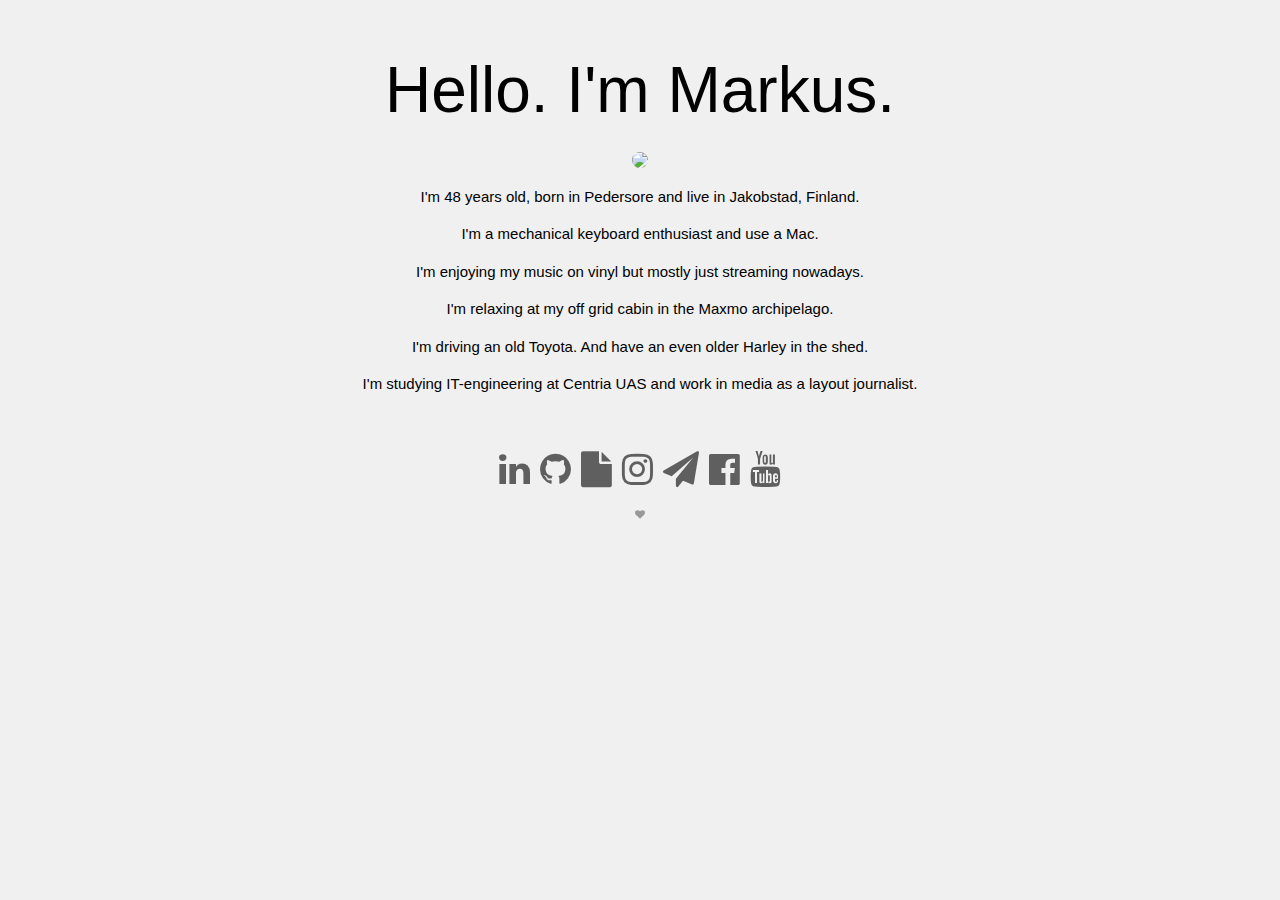
==== index.html @ f8335853 "removed a link" ====
<!DOCTYPE html>
<html lang="en">

<head>
  <title>Personal website of Markus Bjorklund</title>
  <meta charset="utf-8">
  <meta name="viewport" content="width=device-width, initial-scale=1">
  <meta name="author" content="Markus Bjorklund">
  <link rel="stylesheet" href="css/auto-darkmode.css">
  <link rel="stylesheet" href="https://cdnjs.cloudflare.com/ajax/libs/font-awesome/4.7.0/css/font-awesome.min.css">
  <script type='text/javascript' src='https://ajax.googleapis.com/ajax/libs/jquery/3.3.1/jquery.min.js'></script>
</head>

<body>
  <div class="w3-container w3-content w3-center w3-padding-32">
    <h1 class="w3-jumbo">Hello. I'm Markus.</h1>
    <img width="200" class="w3-circle"
      src="https://s.gravatar.com/avatar/b4f90602a82a214c542271c9eff09ada?s=460" />
    <p>I'm <span id="age"></span> years old, born in Pedersore and live in Jakobstad, Finland.</p>
    <p>I'm a mechanical keyboard enthusiast and use a Mac.</p>
    <p>I'm enjoying my music on vinyl but mostly just streaming nowadays.</p>
    <p>I'm relaxing at my off grid cabin in the Maxmo archipelago.</p>
    <p>I'm driving an old Toyota. And have an even older Harley in the shed.</p>
    <p>I'm studying IT-engineering at Centria UAS and work in media as a layout journalist.</p>
  </div> 
  <div class="w3-container w3-center w3-opacity w3-xxlarge">
    <a href="https://www.linkedin.com/in/markus-bjorklund/" title="connect with me on linkedin"><i
        class="fa fa-linkedin w3-hover-opacity"></i></a>
    <a href="https://github.com/markusbjorklund" title="my github"><i class="fa fa-github w3-hover-opacity"></i></a>
    <a href="https://markusbjorklund.com/cv/" title="check out my CV"><i class="fa fa-file w3-hover-opacity"></i></a>
    <a href="https://www.instagram.com/markus__bjorklund/" title="this is my insta"><i class="fa fa-instagram w3-hover-opacity"></i></a>
    <a href="https://forms.gle/fPZAdeMTQ2A7Gs5d6" title="send me a message"><i class="fa fa-paper-plane w3-hover-opacity"></i></a>
    <!-- <a href="https://twitter.com/markusbjorklund" title="mostly just retweeting things"><i class="fa fa-twitter w3-hover-opacity"></i></a> -->
    <a href="https://www.facebook.com/markusbjorklunddotcom" title="my face on the book"><i
        class="fa fa-facebook-official w3-hover-opacity"></i></a>
    <a href="https://www.youtube.com/user/markusbjorklund" title="doing a lot more watching than uploading"><i class="fa fa-youtube w3-hover-opacity"></i></a>
    <p class="w3-tiny w3-tooltip w3-opacity"><i class="fa fa-heart"></i> <span class="w3-text">powered by <a href="https://www.w3schools.com/w3css/default.asp" target="_blank">w3.css</a> | hosted on <a href="https://pages.github.com/" target="_blank">github</a> | protected by <a href="https://www.cloudflare.com/" target="_blank">cloudflare</a> | made on a <a href="https://everymac.com/systems/apple/macbook-air/specs/macbook-air-m1-8-core-7-core-gpu-13-retina-display-2020-specs.html" target="_blank">Mac</a></span></p>
  </div> 
  <script type="text/javascript" src="js/markusbjorklunddotcom.js"></script>
  <script>document.getElementById("age").innerHTML = getAge("1978/01/13");</script>
</body>

</html>
---- css/auto-darkmode.css ----
@import "w3.css";
body {
  color: black;
  background-color: hsl(0, 0%, 94%);
}

img {
  filter: grayscale(0%);
  /*opacity: 0.8;*/
}

@media (prefers-color-scheme: dark) {
  body {
    color: #dcdcdc;
    background-color: #151617;
  }

  img {
    filter: grayscale(100%);
    /*opacity: 0.8;*/
  }
}
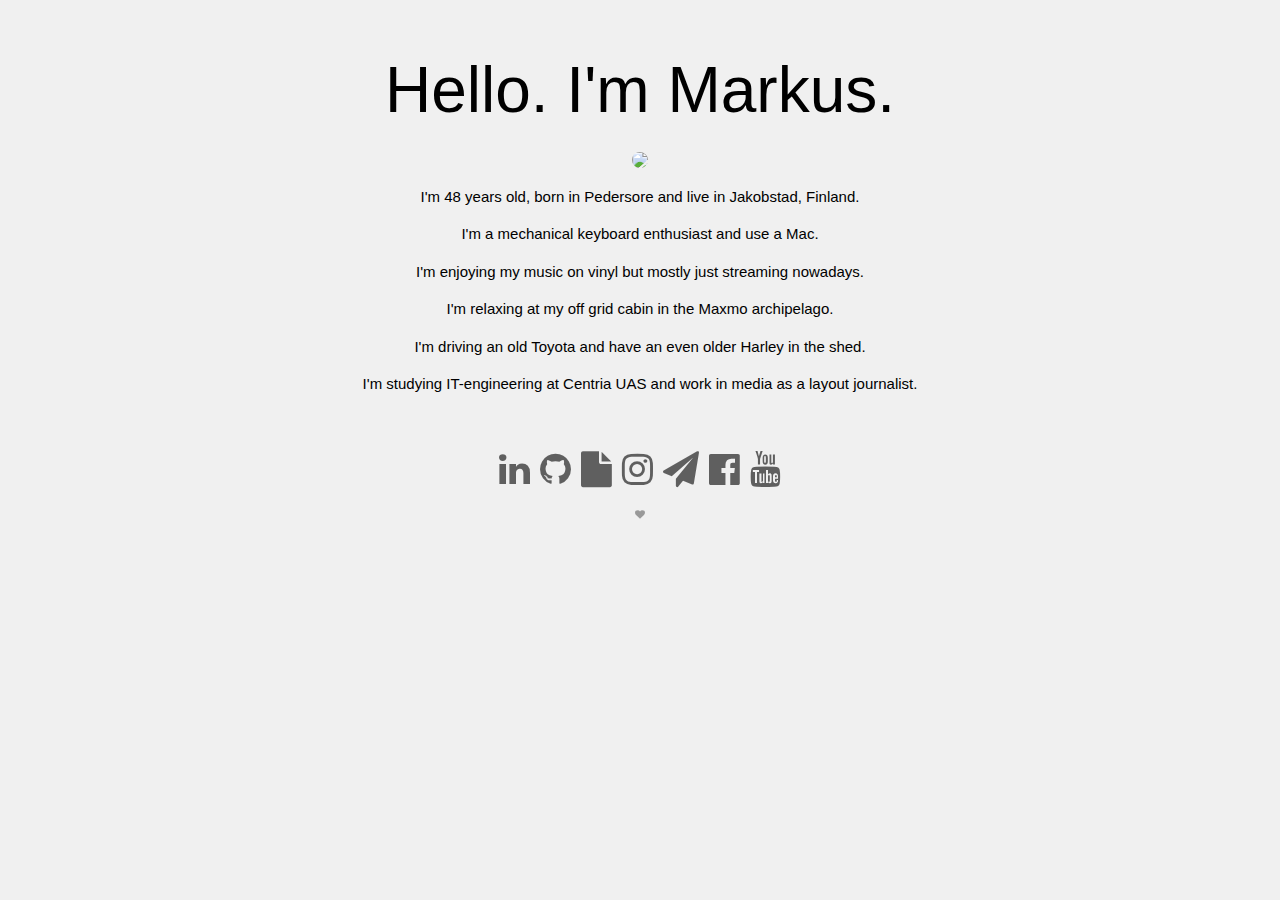
==== commit 2c1aa119: "removed a dot" ====
--- a/index.html
+++ b/index.html
@@ -20,7 +20,7 @@
     <p>I'm a mechanical keyboard enthusiast and use a Mac.</p>
     <p>I'm enjoying my music on vinyl but mostly just streaming nowadays.</p>
     <p>I'm relaxing at my off grid cabin in the Maxmo archipelago.</p>
-    <p>I'm driving an old Toyota. And have an even older Harley in the shed.</p>
+    <p>I'm driving an old Toyota and have an even older Harley in the shed.</p>
     <p>I'm studying IT-engineering at Centria UAS and work in media as a layout journalist.</p>
   </div> 
   <div class="w3-container w3-center w3-opacity w3-xxlarge">
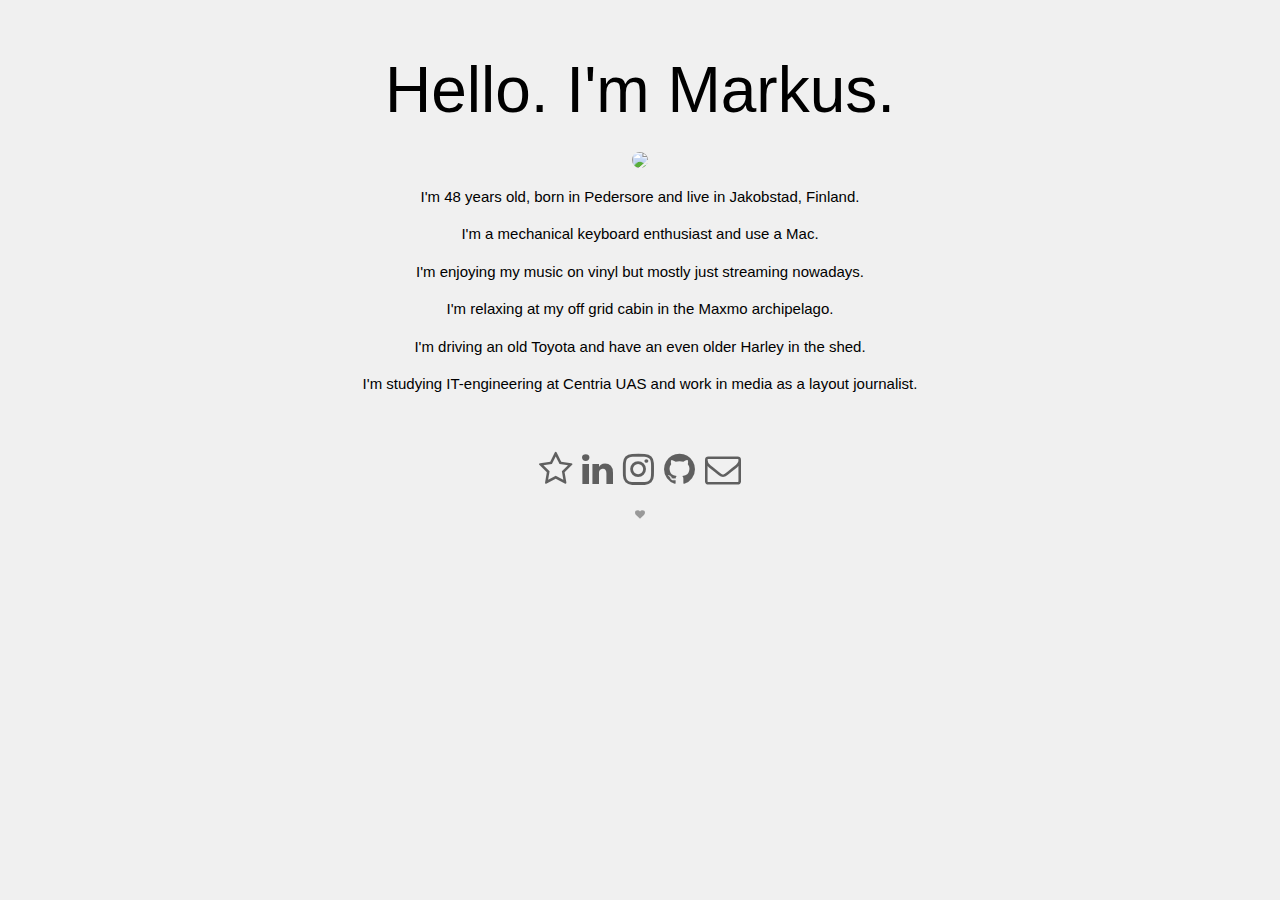
==== commit 84cb06e2: "did some heavy construction" ====
--- a/index.html
+++ b/index.html
@@ -14,28 +14,31 @@
 <body>
   <div class="w3-container w3-content w3-center w3-padding-32">
     <h1 class="w3-jumbo">Hello. I'm Markus.</h1>
-    <img width="200" class="w3-circle"
-      src="https://s.gravatar.com/avatar/b4f90602a82a214c542271c9eff09ada?s=460" />
+    <img width="200" class="w3-circle" src="https://s.gravatar.com/avatar/b4f90602a82a214c542271c9eff09ada?s=460" />
     <p>I'm <span id="age"></span> years old, born in Pedersore and live in Jakobstad, Finland.</p>
     <p>I'm a mechanical keyboard enthusiast and use a Mac.</p>
     <p>I'm enjoying my music on vinyl but mostly just streaming nowadays.</p>
     <p>I'm relaxing at my off grid cabin in the Maxmo archipelago.</p>
     <p>I'm driving an old Toyota and have an even older Harley in the shed.</p>
     <p>I'm studying IT-engineering at Centria UAS and work in media as a layout journalist.</p>
-  </div> 
+  </div>
   <div class="w3-container w3-center w3-opacity w3-xxlarge">
-    <a href="https://www.linkedin.com/in/markus-bjorklund/" title="connect with me on linkedin"><i
+    <a href="https://markusbjorklund.com/cv/" title="greetings! may I present my curriculum vitae"><i
+        class="fa fa-star-o w3-hover-opacity"></i></a>
+    <a href="https://www.linkedin.com/in/markus-bjorklund/" title="find and connect with me on linkedin"><i
         class="fa fa-linkedin w3-hover-opacity"></i></a>
-    <a href="https://github.com/markusbjorklund" title="my github"><i class="fa fa-github w3-hover-opacity"></i></a>
-    <a href="https://markusbjorklund.com/cv/" title="check out my CV"><i class="fa fa-file w3-hover-opacity"></i></a>
-    <a href="https://www.instagram.com/markus__bjorklund/" title="this is my insta"><i class="fa fa-instagram w3-hover-opacity"></i></a>
-    <a href="https://forms.gle/fPZAdeMTQ2A7Gs5d6" title="send me a message"><i class="fa fa-paper-plane w3-hover-opacity"></i></a>
-    <!-- <a href="https://twitter.com/markusbjorklund" title="mostly just retweeting things"><i class="fa fa-twitter w3-hover-opacity"></i></a> -->
-    <a href="https://www.facebook.com/markusbjorklunddotcom" title="my face on the book"><i
-        class="fa fa-facebook-official w3-hover-opacity"></i></a>
-    <a href="https://www.youtube.com/user/markusbjorklund" title="doing a lot more watching than uploading"><i class="fa fa-youtube w3-hover-opacity"></i></a>
-    <p class="w3-tiny w3-tooltip w3-opacity"><i class="fa fa-heart"></i> <span class="w3-text">powered by <a href="https://www.w3schools.com/w3css/default.asp" target="_blank">w3.css</a> | hosted on <a href="https://pages.github.com/" target="_blank">github</a> | protected by <a href="https://www.cloudflare.com/" target="_blank">cloudflare</a> | made on a <a href="https://everymac.com/systems/apple/macbook-air/specs/macbook-air-m1-8-core-7-core-gpu-13-retina-display-2020-specs.html" target="_blank">Mac</a></span></p>
-  </div> 
+    <a href="https://www.instagram.com/markus__bjorklund/" title="follow me on instagram"><i
+        class="fa fa-instagram w3-hover-opacity"></i></a>
+    <a href="https://github.com/markusbjorklund" title="my github (currently in snooze-mode)"><i class="fa fa-github w3-hover-opacity"></i></a>
+    <a href="https://forms.gle/fPZAdeMTQ2A7Gs5d6" title="send me a mail with google form"><i
+        class="fa fa-envelope-o w3-hover-opacity"></i></a>
+    <p class="w3-tiny w3-tooltip w3-opacity"><i class="fa fa-heart"></i> <span class="w3-text">powered by <a
+          href="https://www.w3schools.com/w3css/default.asp" target="_blank">w3.css</a> | hosted on <a
+          href="https://pages.github.com/" target="_blank">github</a> | protected by <a
+          href="https://www.cloudflare.com/" target="_blank">cloudflare</a> | made on a <a
+          href="https://everymac.com/systems/apple/macbook-air/specs/macbook-air-m1-8-core-7-core-gpu-13-retina-display-2020-specs.html"
+          target="_blank">Mac</a></span></p>
+  </div>
   <script type="text/javascript" src="js/markusbjorklunddotcom.js"></script>
   <script>document.getElementById("age").innerHTML = getAge("1978/01/13");</script>
 </body>
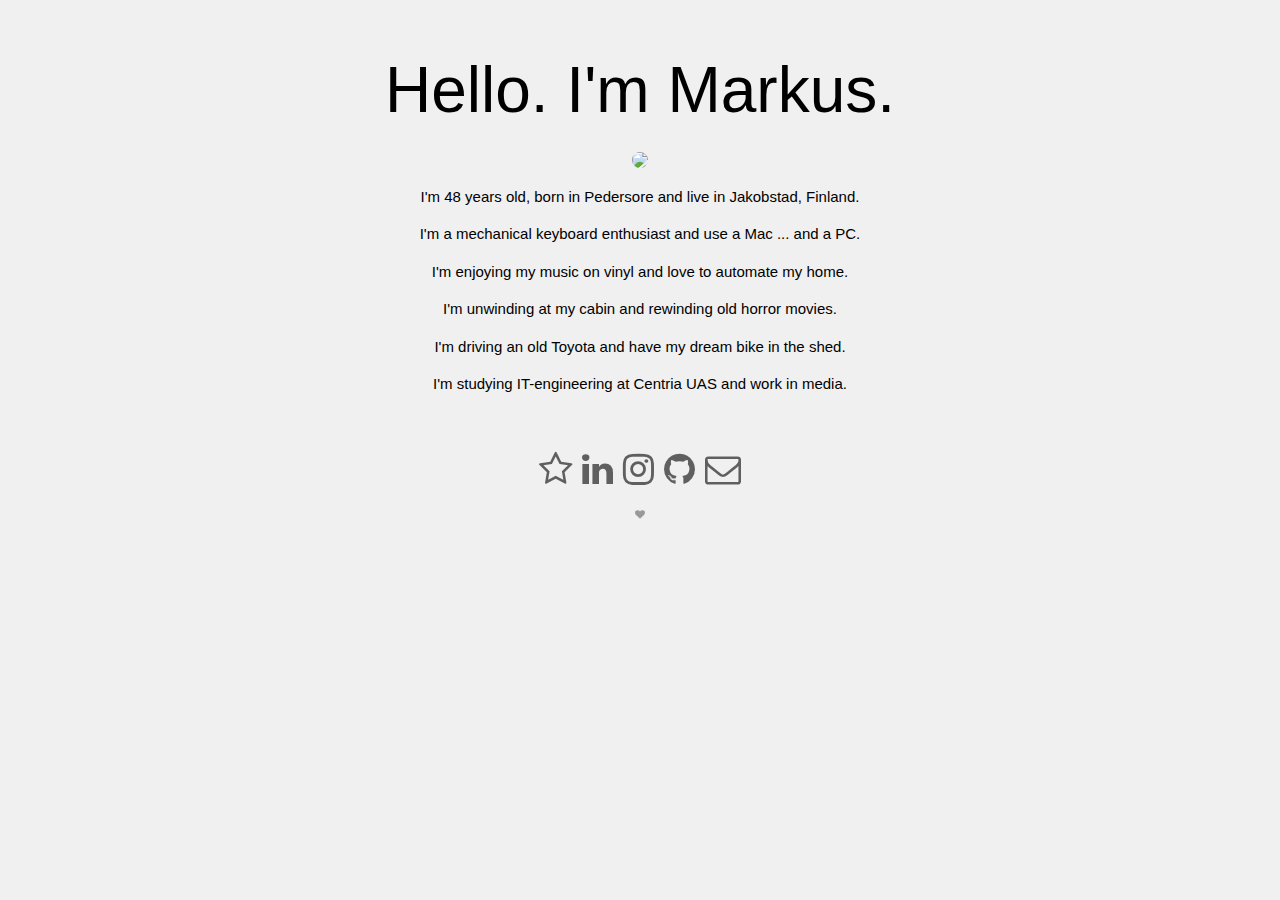
==== commit 9a93b0ee: "clean-up" ====
--- a/index.html
+++ b/index.html
@@ -16,11 +16,11 @@
     <h1 class="w3-jumbo">Hello. I'm Markus.</h1>
     <img width="200" class="w3-circle" src="https://s.gravatar.com/avatar/b4f90602a82a214c542271c9eff09ada?s=460" />
     <p>I'm <span id="age"></span> years old, born in Pedersore and live in Jakobstad, Finland.</p>
-    <p>I'm a mechanical keyboard enthusiast and use a Mac.</p>
-    <p>I'm enjoying my music on vinyl but mostly just streaming nowadays.</p>
-    <p>I'm relaxing at my off grid cabin in the Maxmo archipelago.</p>
-    <p>I'm driving an old Toyota and have an even older Harley in the shed.</p>
-    <p>I'm studying IT-engineering at Centria UAS and work in media as a layout journalist.</p>
+    <p>I'm a mechanical keyboard enthusiast and use a Mac ... and a PC.</p>
+    <p>I'm enjoying my music on vinyl and love to automate my home.</p>
+    <p>I'm unwinding at my cabin and rewinding old horror movies.</p>
+    <p>I'm driving an old Toyota and have my dream bike in the shed.</p>
+    <p>I'm studying IT-engineering at Centria UAS and work in media.</p>
   </div>
   <div class="w3-container w3-center w3-opacity w3-xxlarge">
     <a href="https://markusbjorklund.com/cv/" title="greetings! may I present my curriculum vitae"><i
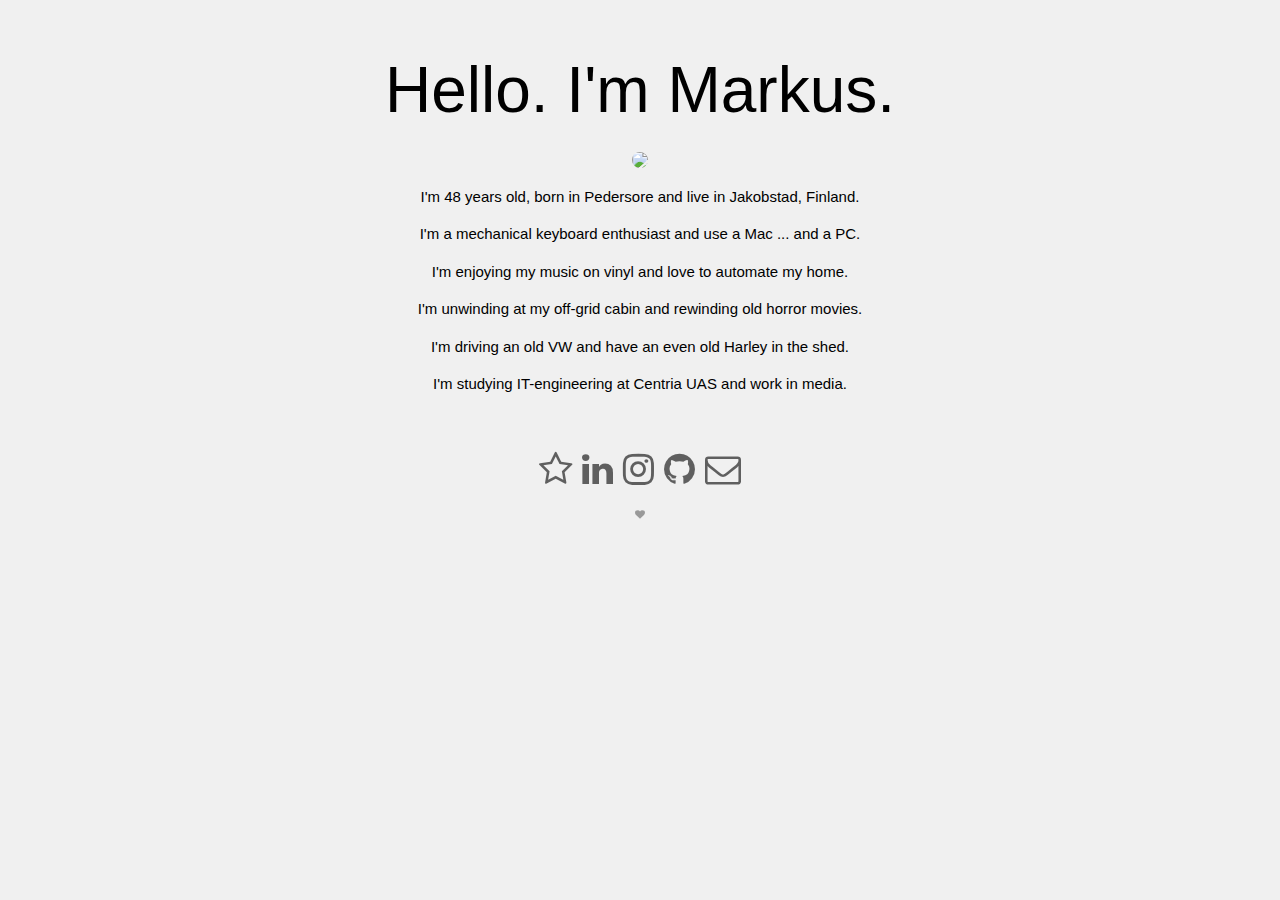
==== commit 70f0a6c2: "new old car =)" ====
--- a/index.html
+++ b/index.html
@@ -18,8 +18,8 @@
     <p>I'm <span id="age"></span> years old, born in Pedersore and live in Jakobstad, Finland.</p>
     <p>I'm a mechanical keyboard enthusiast and use a Mac ... and a PC.</p>
     <p>I'm enjoying my music on vinyl and love to automate my home.</p>
-    <p>I'm unwinding at my cabin and rewinding old horror movies.</p>
-    <p>I'm driving an old Toyota and have my dream bike in the shed.</p>
+    <p>I'm unwinding at my off-grid cabin and rewinding old horror movies.</p>
+    <p>I'm driving an old VW and have an even old Harley in the shed.</p>
     <p>I'm studying IT-engineering at Centria UAS and work in media.</p>
   </div>
   <div class="w3-container w3-center w3-opacity w3-xxlarge">
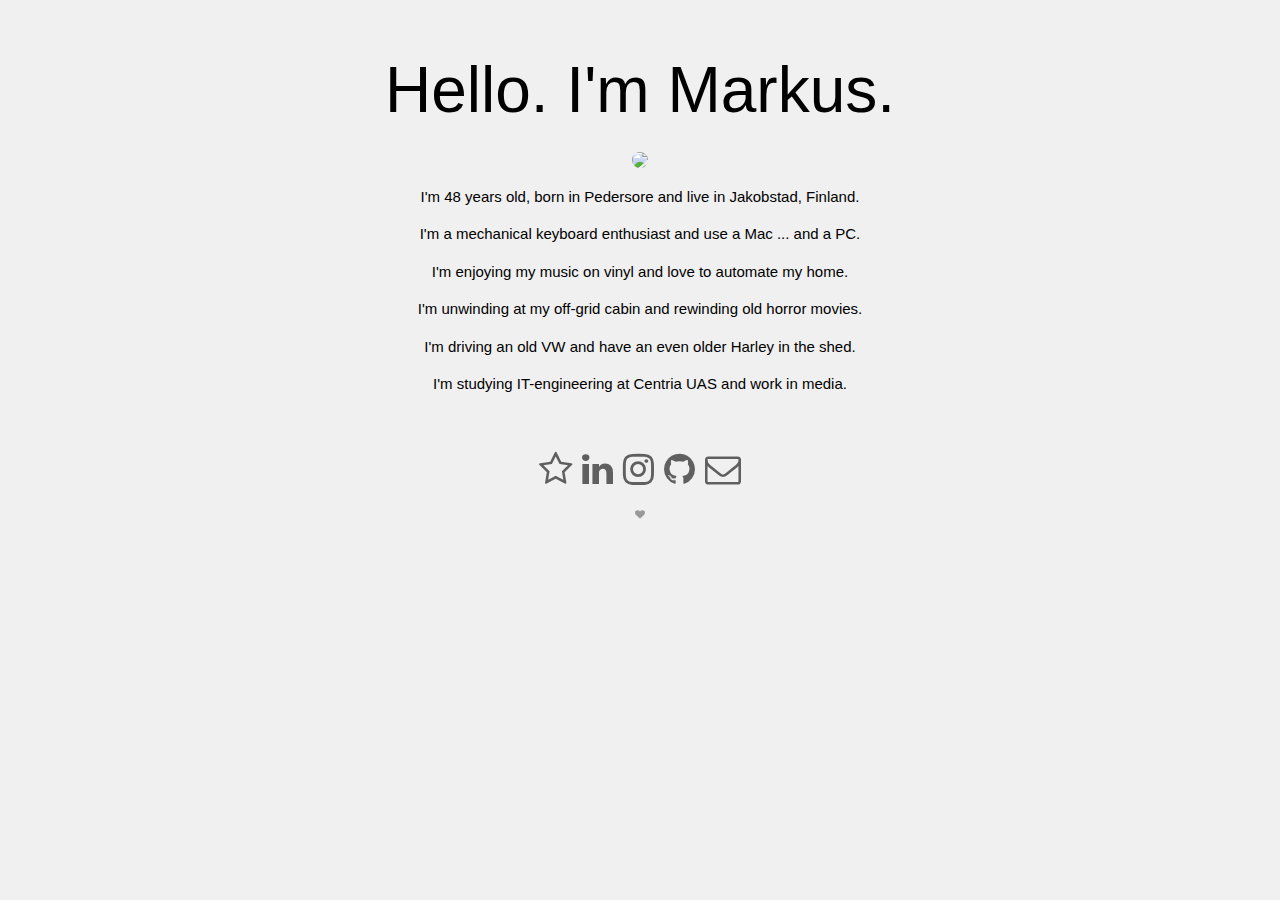
==== commit b7278f49: "new old car =)" ====
--- a/index.html
+++ b/index.html
@@ -19,7 +19,7 @@
     <p>I'm a mechanical keyboard enthusiast and use a Mac ... and a PC.</p>
     <p>I'm enjoying my music on vinyl and love to automate my home.</p>
     <p>I'm unwinding at my off-grid cabin and rewinding old horror movies.</p>
-    <p>I'm driving an old VW and have an even old Harley in the shed.</p>
+    <p>I'm driving an old VW and have an even older Harley in the shed.</p>
     <p>I'm studying IT-engineering at Centria UAS and work in media.</p>
   </div>
   <div class="w3-container w3-center w3-opacity w3-xxlarge">
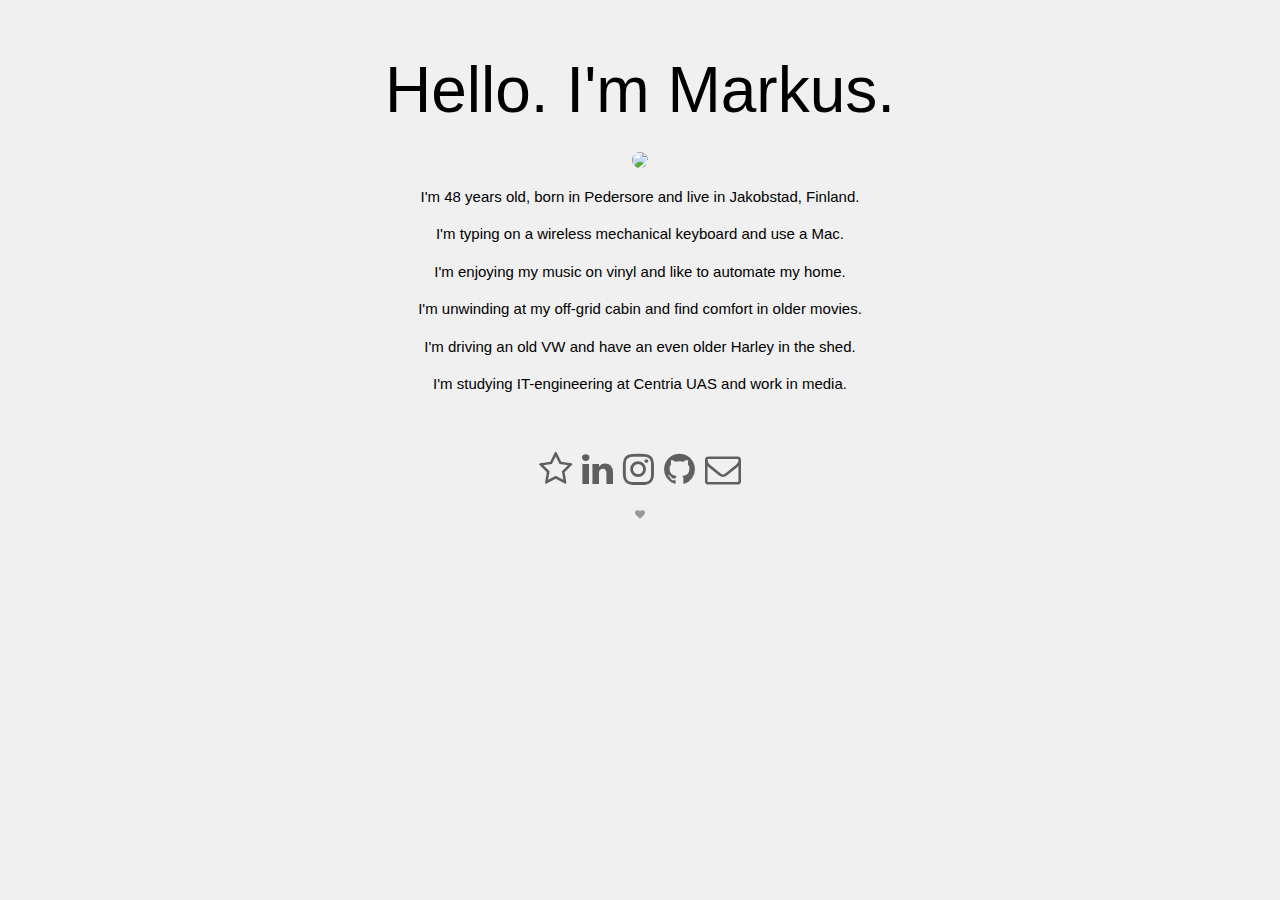
==== commit 17b1cade: "updated some stuff" ====
--- a/index.html
+++ b/index.html
@@ -16,9 +16,9 @@
     <h1 class="w3-jumbo">Hello. I'm Markus.</h1>
     <img width="200" class="w3-circle" src="https://s.gravatar.com/avatar/b4f90602a82a214c542271c9eff09ada?s=460" />
     <p>I'm <span id="age"></span> years old, born in Pedersore and live in Jakobstad, Finland.</p>
-    <p>I'm a mechanical keyboard enthusiast and use a Mac ... and a PC.</p>
-    <p>I'm enjoying my music on vinyl and love to automate my home.</p>
-    <p>I'm unwinding at my off-grid cabin and rewinding old horror movies.</p>
+    <p>I'm typing on a wireless mechanical keyboard and use a Mac.</p>
+    <p>I'm enjoying my music on vinyl and like to automate my home.</p>
+    <p>I'm unwinding at my off-grid cabin and find comfort in older movies.</p>
     <p>I'm driving an old VW and have an even older Harley in the shed.</p>
     <p>I'm studying IT-engineering at Centria UAS and work in media.</p>
   </div>
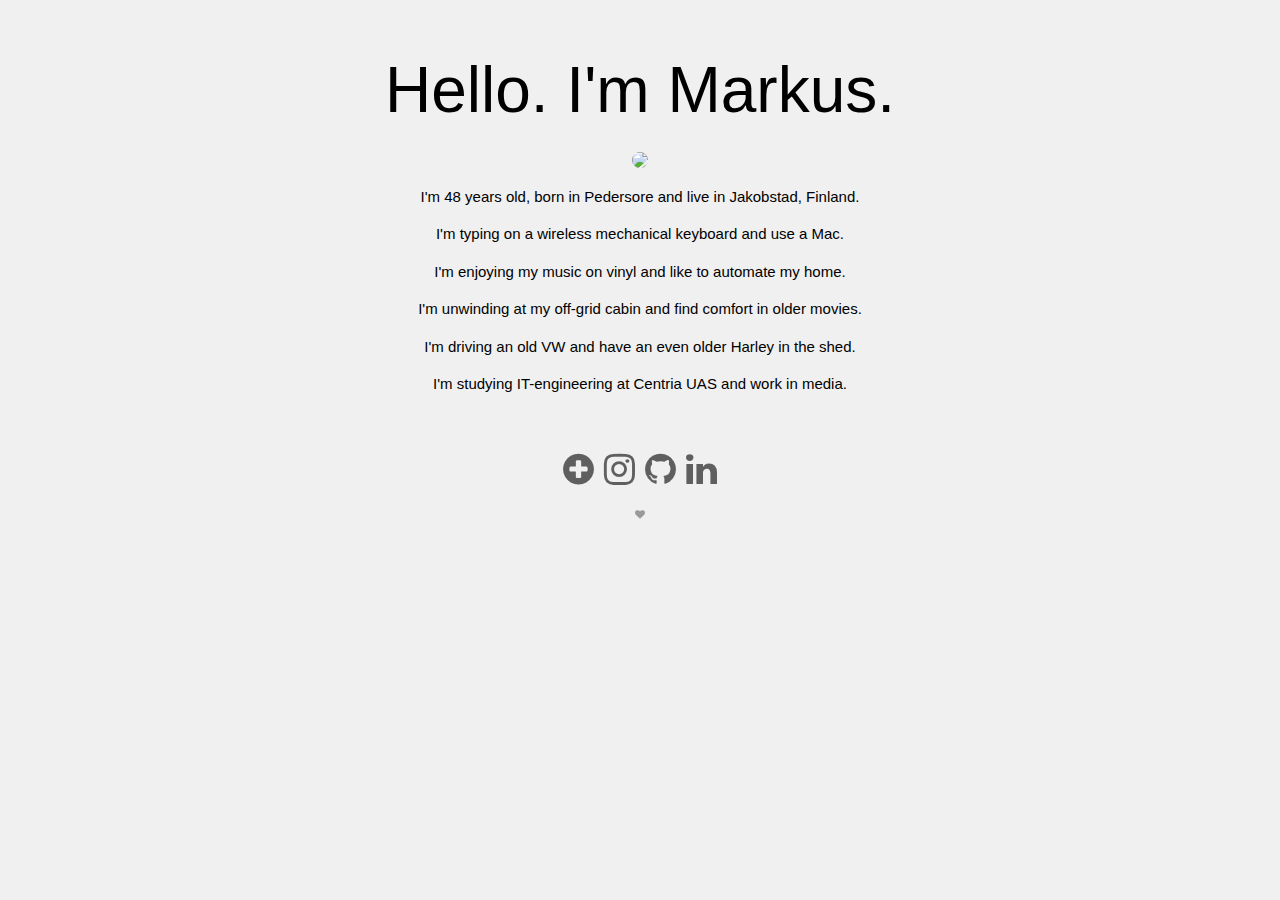
==== commit b4be8230: "minor perfections =)" ====
--- a/index.html
+++ b/index.html
@@ -23,15 +23,14 @@
     <p>I'm studying IT-engineering at Centria UAS and work in media.</p>
   </div>
   <div class="w3-container w3-center w3-opacity w3-xxlarge">
-    <a href="https://markusbjorklund.com/cv/" title="greetings! may I present my curriculum vitae"><i
-        class="fa fa-star-o w3-hover-opacity"></i></a>
-    <a href="https://www.linkedin.com/in/markus-bjorklund/" title="find and connect with me on linkedin"><i
+    <a href="https://markusbjorklund.com/cv/" title="Check out my cv and add me to your team. I will do my best to make you proud!"><i
+        class="fa fa-plus-circle w3-hover-opacity"></i></a>
+    <a href="https://www.instagram.com/markus__bjorklund/" title="Give me a follow and a like on Instagram."><i
+        class="fa fa-instagram w3-hover-opacity"></i></a>
+    <a href="https://github.com/markusbjorklund" title="This is my GitHub."><i class="fa fa-github w3-hover-opacity"></i></a>
+    <a href="https://www.linkedin.com/in/markus-bjorklund/" title="Networking."><i
         class="fa fa-linkedin w3-hover-opacity"></i></a>
-    <a href="https://www.instagram.com/markus__bjorklund/" title="follow me on instagram"><i
-        class="fa fa-instagram w3-hover-opacity"></i></a>
-    <a href="https://github.com/markusbjorklund" title="my github (currently in snooze-mode)"><i class="fa fa-github w3-hover-opacity"></i></a>
-    <a href="https://forms.gle/fPZAdeMTQ2A7Gs5d6" title="send me a mail with google form"><i
-        class="fa fa-envelope-o w3-hover-opacity"></i></a>
+
     <p class="w3-tiny w3-tooltip w3-opacity"><i class="fa fa-heart"></i> <span class="w3-text">powered by <a
           href="https://www.w3schools.com/w3css/default.asp" target="_blank">w3.css</a> | hosted on <a
           href="https://pages.github.com/" target="_blank">github</a> | protected by <a
